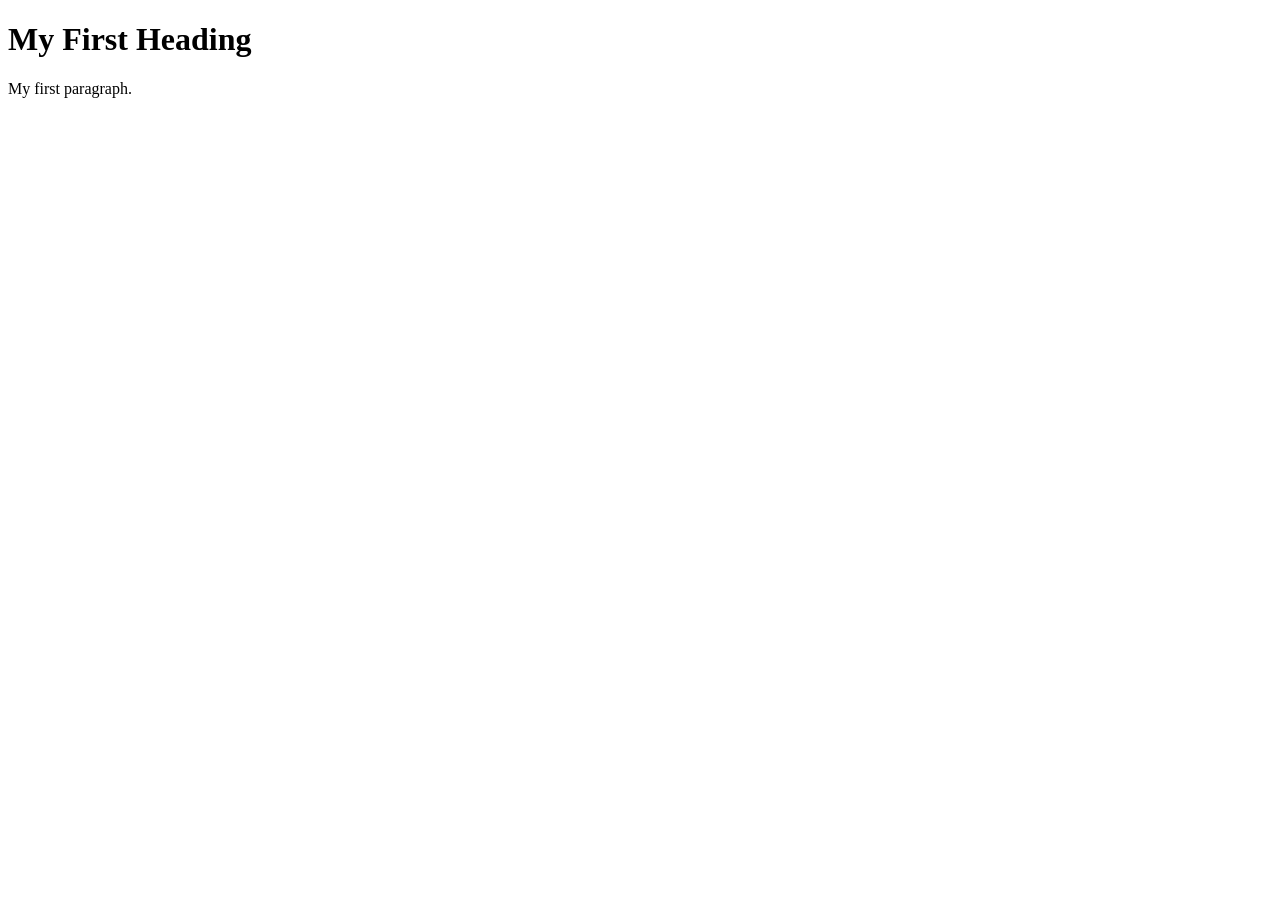
==== index.html @ dc773163 "initial project structure" ====
<!DOCTYPE html>
<html lang="en">
<head>
    <meta charset="UTF-8">
    <meta name="viewport" content="width=device-width, initial-scale=1.0">
    <title>Page title</title>
</head>

<body>
<header>    </header>

    <h1>My First Heading</h1>
    <p>My first paragraph.</p>

</body>
</html>
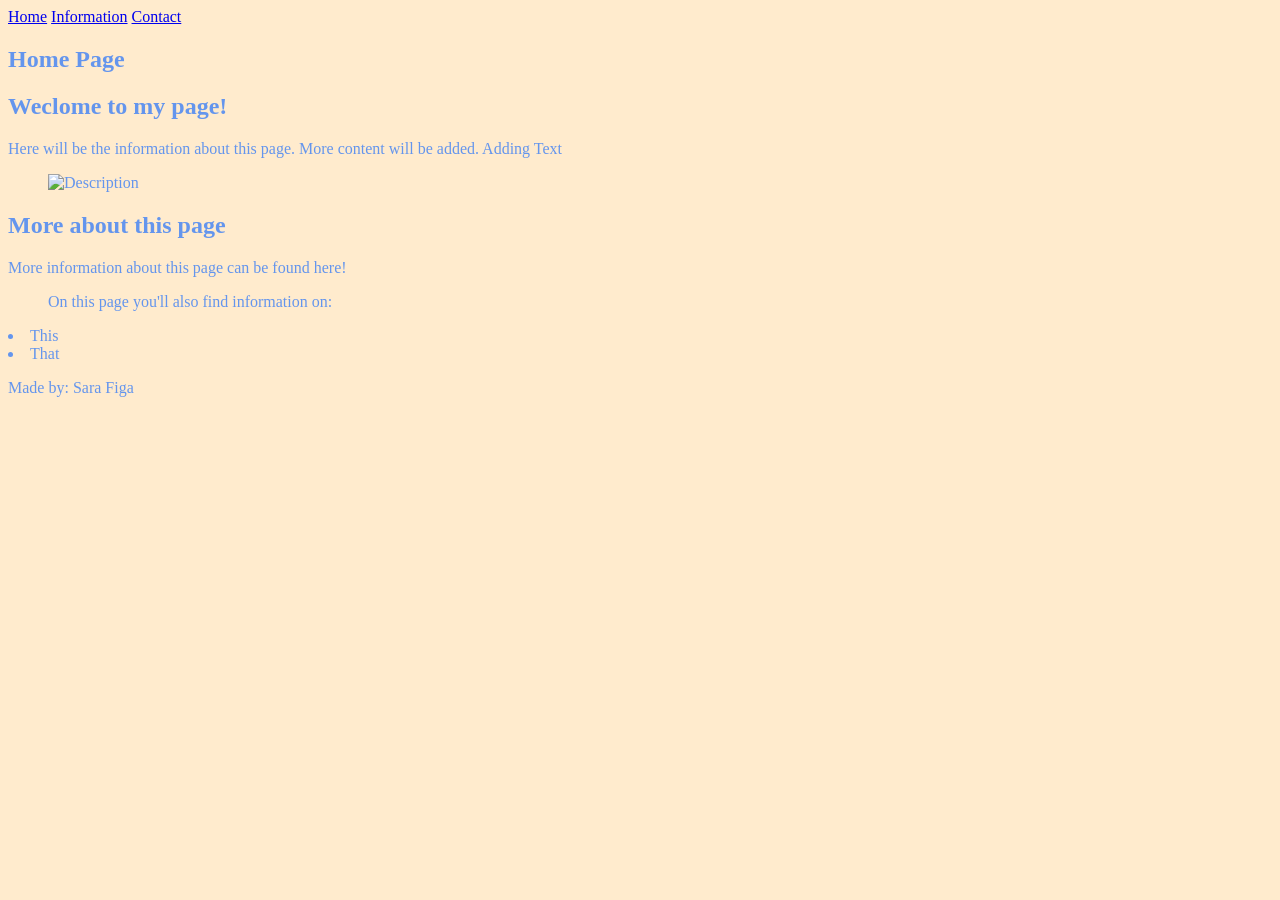
==== commit df6ba070: "linked CSS" ====
--- a/index.html
+++ b/index.html
@@ -4,13 +4,38 @@
     <meta charset="UTF-8">
     <meta name="viewport" content="width=device-width, initial-scale=1.0">
     <title>Page title</title>
+    <link rel="stylesheet" type="text/css" href="css/style.css" />
 </head>
 
 <body>
-<header>    </header>
+<header> <a href="#home">Home</a>
+<a href="#information">Information</a>
+<a href="#contact">Contact</a></header>
 
-    <h1>My First Heading</h1>
-    <p>My first paragraph.</p>
+<article>
+    <h1>Home Page</h1>
+    <h2>Weclome to my page!</h2>
+    <p>Here will be the information about this page. More content will be added. Adding Text
+    </p>
+ <figure> 
+<img src=" "  alt="Description">
+</figure>
 
+</article>
+
+<article>
+    <h2>More about this page</h2>
+    <p>More information about this page can be found here!</p>
+    <ul>On this page you'll also find information on:</ul>
+    <li>This</li>
+    <li>That</li>
+
+
+</article>
+
+
+
+
+   <footer> <p> Made by: Sara Figa </p></footer>
 </body>
 </html>
--- a/css/style.css
+++ b/css/style.css
@@ -0,0 +1,5 @@
+body {
+    background-color: blanchedalmond;
+    color: cornflowerblue;
+}
+
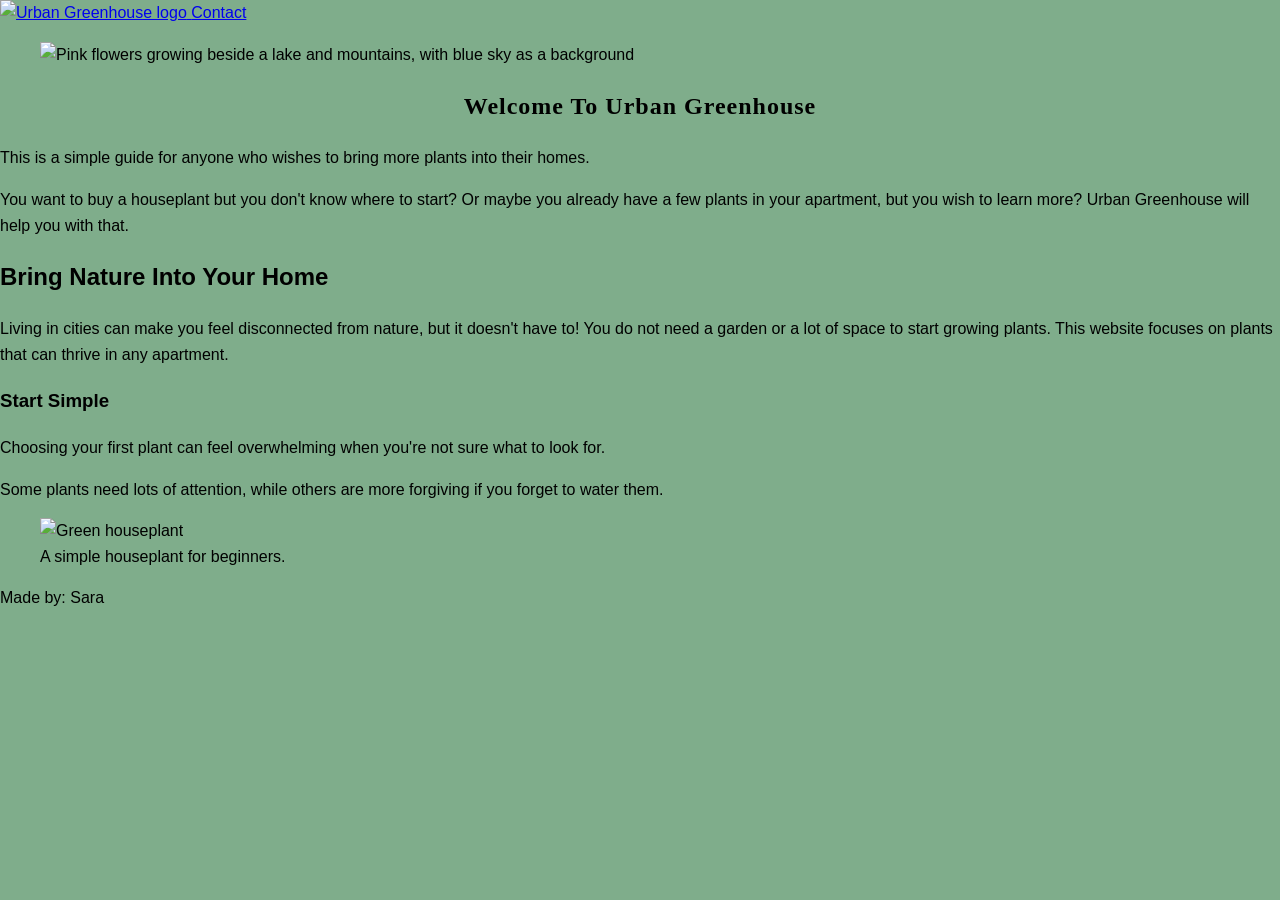
==== commit 42beaadf: "adding content according to my almost final design for site" ====
--- a/index.html
+++ b/index.html
@@ -3,39 +3,82 @@
 <head>
     <meta charset="UTF-8">
     <meta name="viewport" content="width=device-width, initial-scale=1.0">
-    <title>Page title</title>
+    <title>Urban Greenhouse</title>
     <link rel="stylesheet" type="text/css" href="css/style.css" />
 </head>
 
 <body>
-<header> <a href="#home">Home</a>
-<a href="#information">Information</a>
-<a href="#contact">Contact</a></header>
+<header> 
+     <a href="index.html">
+            <img src="images/logo.png"
+                 alt="Urban Greenhouse logo"
+                 title="Urban Greenhouse">
+         </a>
 
-<article>
-    <h1>Home Page</h1>
-    <h2>Weclome to my page!</h2>
-    <p>Here will be the information about this page. More content will be added. Adding Text
-    </p>
- <figure> 
-<img src=" "  alt="Description">
-</figure>
+<a href="#contact">Contact</a>
+</header>
 
-</article>
+<section>
+     <figure>
+            <img src="images/hero.jpg"
+                 alt="Pink flowers growing beside a lake and mountains, with blue sky as a background"
+                 title="Flowers in nature">
+        </figure>
 
-<article>
-    <h2>More about this page</h2>
-    <p>More information about this page can be found here!</p>
-    <ul>On this page you'll also find information on:</ul>
-    <li>This</li>
-    <li>That</li>
+     <h1>Welcome to Urban Greenhouse</h1>
 
+            <p>
+                This is a simple guide for anyone who wishes to bring
+                more plants into their homes.
+            </p>
 
-</article>
+             <p>
+                You want to buy a houseplant but you don't know where
+                to start? Or maybe you already have a few plants in your
+                apartment, but you wish to learn more? Urban Greenhouse
+                will help you with that.
+            </p>
+
+</section>
+
+<section>
+   <h2>Bring Nature Into Your Home</h2>
+
+            <p>
+                Living in cities can make you feel disconnected from
+                nature, but it doesn't have to! You do not need a garden
+                or a lot of space to start growing plants. This website
+                focuses on plants that can thrive in any apartment.
+            </p>
+
+</section>
+
+ <article>
+
+                <h3>Start Simple</h3>
+
+                <p>
+                    Choosing your first plant can feel overwhelming
+                    when you're not sure what to look for.
+                </p>
+
+                <p>
+                    Some plants need lots of attention, while others
+                    are more forgiving if you forget to water them.
+                </p>
+                <figure>
+                    <img src="images/plant.jpg"
+                         alt="Green houseplant"
+                         title="Green houseplant">
+                    <figcaption>A simple houseplant for beginners.</figcaption>
+                </figure>
+     </article>
 
 
 
 
-   <footer> <p> Made by: Sara Figa </p></footer>
+
+
+   <footer> <p> Made by: Sara  </p></footer>
 </body>
 </html>
--- a/css/style.css
+++ b/css/style.css
@@ -1,5 +1,17 @@
 body {
-    background-color: blanchedalmond;
-    color: cornflowerblue;
+    background-color:#7FAD8B;
+    color: black;
+    font-family: 'Andika', sans-serif; line-height: 1.6; margin: 0; padding: 0;
 }
 
+h1 { font-family: 'Girassol', serif; text-transform: capitalize; letter-spacing: 1px; }
+
+
+
+h1 {
+  text-align: center;
+}
+
+p.a {
+  text-align: center;
+}
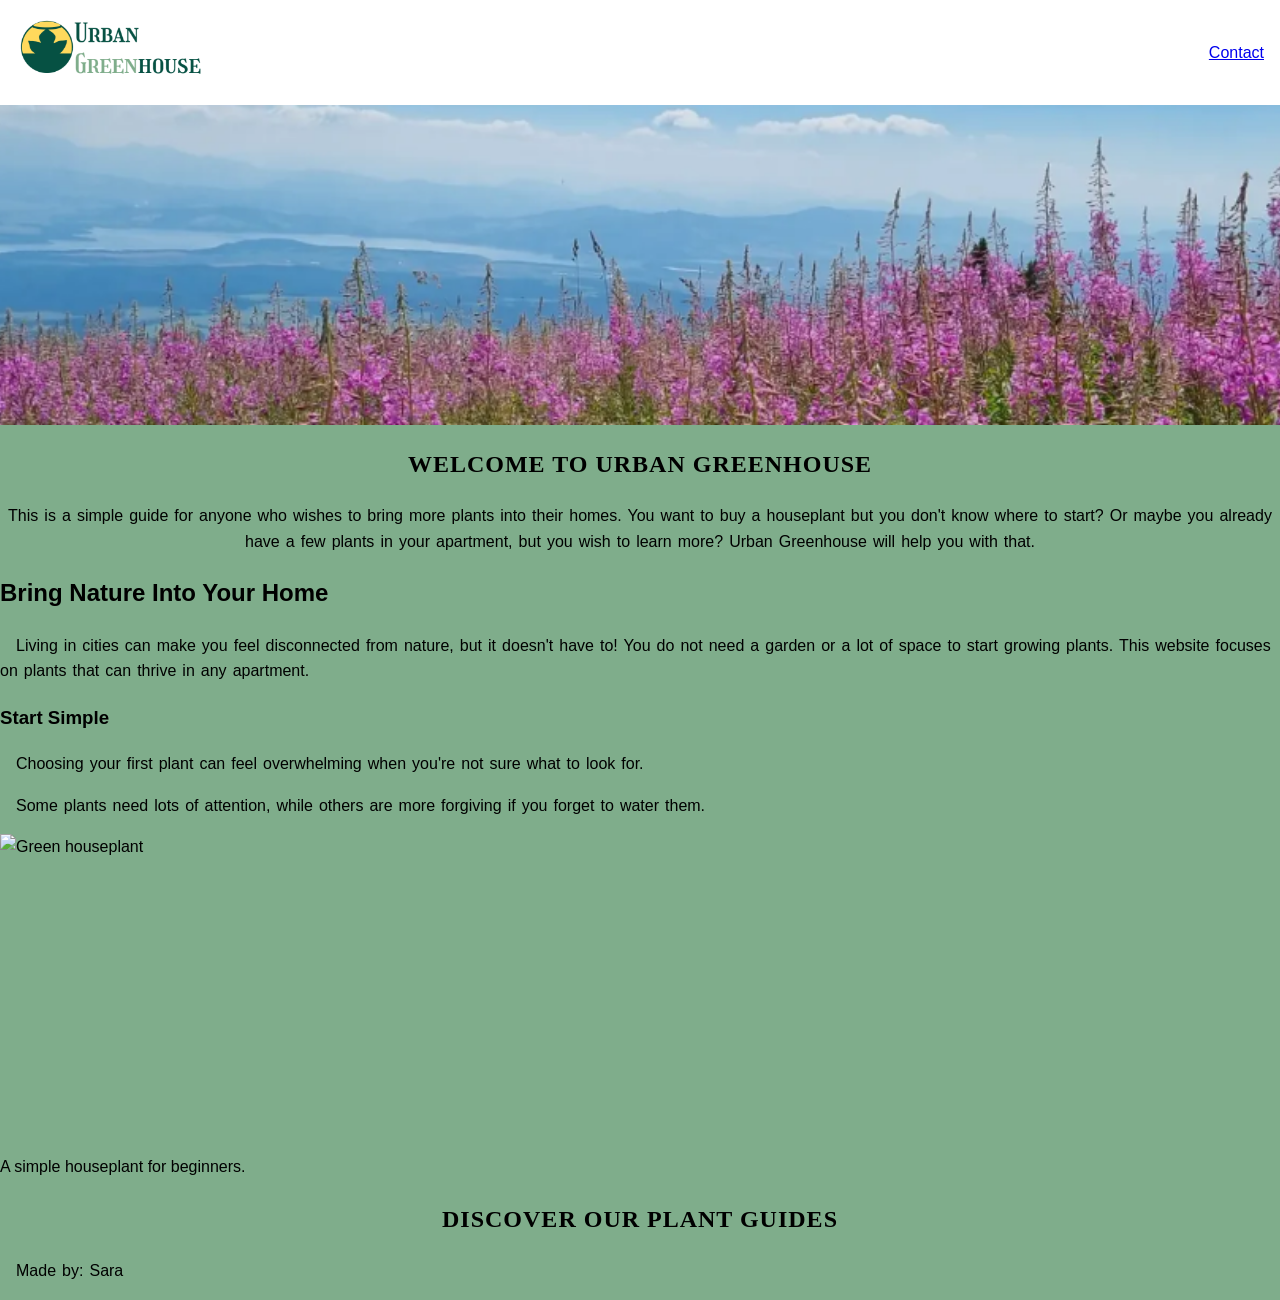
==== commit 52ba6cbe: "adding logo and hero, added contact page" ====
--- a/index.html
+++ b/index.html
@@ -10,29 +10,26 @@
 <body>
 <header> 
      <a href="index.html">
-            <img src="images/logo.png"
+            <img src="img/UrbanGreenHouseLogoWithText.png"
                  alt="Urban Greenhouse logo"
                  title="Urban Greenhouse">
          </a>
 
-<a href="#contact">Contact</a>
+<a href="contact.html">Contact</a>
 </header>
 
 <section>
      <figure>
-            <img src="images/hero.jpg"
+            <img src="img/hero 1.png"
                  alt="Pink flowers growing beside a lake and mountains, with blue sky as a background"
                  title="Flowers in nature">
         </figure>
 
      <h1>Welcome to Urban Greenhouse</h1>
 
-            <p>
+            <p class="a">
                 This is a simple guide for anyone who wishes to bring
                 more plants into their homes.
-            </p>
-
-             <p>
                 You want to buy a houseplant but you don't know where
                 to start? Or maybe you already have a few plants in your
                 apartment, but you wish to learn more? Urban Greenhouse
@@ -75,8 +72,9 @@
      </article>
 
 
-
-
+<section>
+    <h1>Discover our plant guides</h1>
+</section>
 
 
    <footer> <p> Made by: Sara  </p></footer>
--- a/css/style.css
+++ b/css/style.css
@@ -1,10 +1,33 @@
+header {
+    background-color: white;
+    padding: 1rem;
+}
+
+header img {
+    width: 12rem;
+    height: auto;
+}
+
+
+figure img {
+    width: 100%;
+    height: 20rem;
+    object-fit: cover;
+    display: block;
+}
+
+figure {
+    margin: 0;
+}
+
+
 body {
     background-color:#7FAD8B;
     color: black;
     font-family: 'Andika', sans-serif; line-height: 1.6; margin: 0; padding: 0;
 }
 
-h1 { font-family: 'Girassol', serif; text-transform: capitalize; letter-spacing: 1px; }
+h1 { font-family: 'Girassol', serif; text-transform: uppercase; letter-spacing: 1px; }
 
 
 
@@ -14,4 +37,25 @@
 
 p.a {
   text-align: center;
-}+  text-indent: 0;
+}
+
+p {
+    line-height: 1.6;
+    text-indent: 1em;
+    word-spacing: 0.1em;
+}
+
+@media (max-width: 40em) {
+    body {
+        font-size: 0.9rem;
+    }
+}
+
+
+header {
+    display: flex;
+    justify-content: space-between;
+    align-items: center;
+}
+
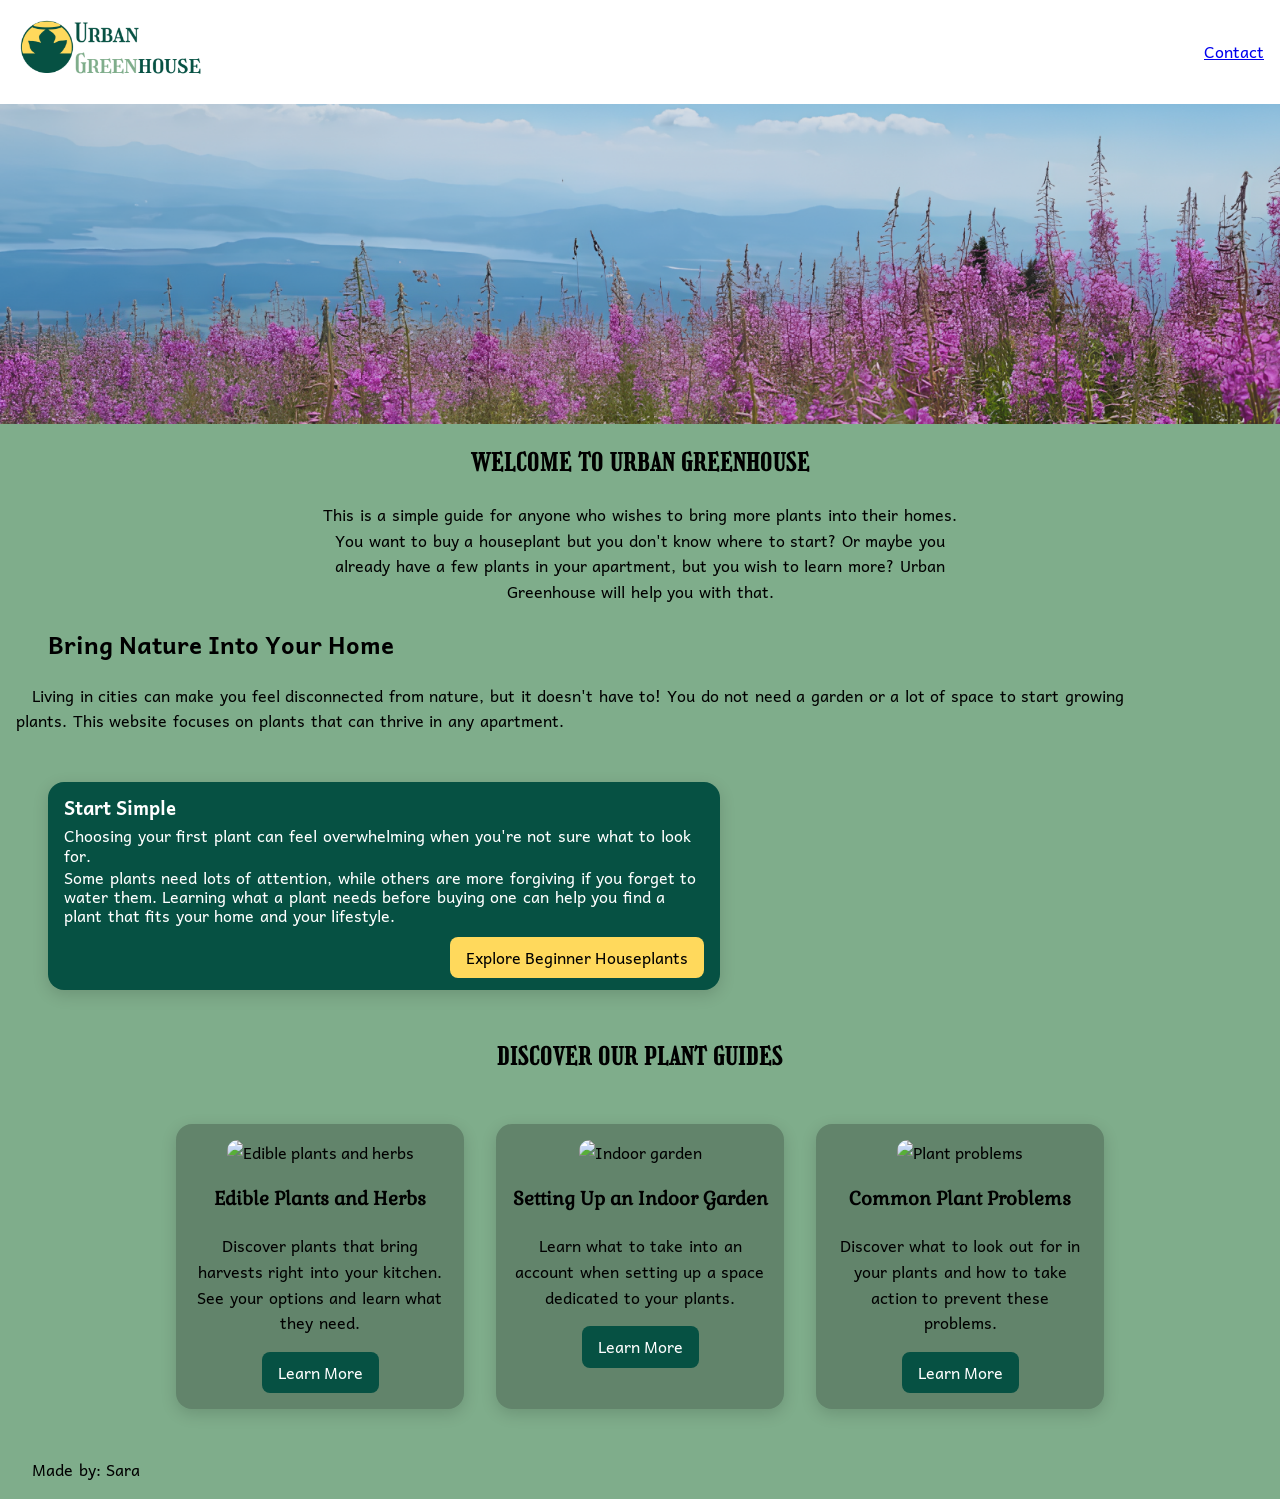
==== commit 5edb7524: "adding all pages and editing homepage" ====
--- a/index.html
+++ b/index.html
@@ -3,8 +3,10 @@
 <head>
     <meta charset="UTF-8">
     <meta name="viewport" content="width=device-width, initial-scale=1.0">
-    <title>Urban Greenhouse</title>
+    <title>Urban Greenhouse - home</title>
+    <link rel="icon" type="image/png" href="img/favicon-removebg-preview.png">
     <link rel="stylesheet" type="text/css" href="css/style.css" />
+    <link href="https://fonts.googleapis.com/css2?family=Andika&family=Gabriela&family=Girassol&display=swap" rel="stylesheet">
 </head>
 
 <body>
@@ -50,7 +52,7 @@
 
 </section>
 
- <article>
+ <article class = "plant-card">
 
                 <h3>Start Simple</h3>
 
@@ -62,13 +64,9 @@
                 <p>
                     Some plants need lots of attention, while others
                     are more forgiving if you forget to water them.
+                    Learning what a plant needs before buying one can help you find a plant that fits your home and your lifestyle. 
                 </p>
-                <figure>
-                    <img src="images/plant.jpg"
-                         alt="Green houseplant"
-                         title="Green houseplant">
-                    <figcaption>A simple houseplant for beginners.</figcaption>
-                </figure>
+                <a href="plants.html" class="card-button">Explore Beginner Houseplants</a>
      </article>
 
 
@@ -76,6 +74,29 @@
     <h1>Discover our plant guides</h1>
 </section>
 
+<section class="plant-cards">
+<article class="plant-box">
+    <img src="images/plant1.jpg" alt="Edible plants and herbs">
+    <h3>Edible Plants and Herbs</h3>
+    <p>Discover plants that bring harvests right into your kitchen. See your options and learn what they need.</p>
+    <a href="edible.html">Learn More</a>
+</article>
+
+<article class="plant-box">
+    <img src="images/plant2.jpg" alt="Indoor garden">
+    <h3>Setting Up an Indoor Garden</h3>
+    <p>Learn what to take into an account when setting up a space dedicated to your plants.</p>
+    <a href="indoor.html">Learn More</a>
+</article>
+
+<article class="plant-box">
+    <img src="images/plant3.jpg" alt="Plant problems">
+    <h3>Common Plant Problems</h3>
+    <p>Discover what to look out for in your plants and how to take action to prevent these problems.</p>
+    <a href="problems.html">Learn More</a>
+</article>
+</section>
+
 
    <footer> <p> Made by: Sara  </p></footer>
 </body>
--- a/css/style.css
+++ b/css/style.css
@@ -7,6 +7,7 @@
     width: 12rem;
     height: auto;
 }
+
 
 
 figure img {
@@ -35,15 +36,67 @@
   text-align: center;
 }
 
+h2 {
+    margin-left: 3rem;
+}
+
+
 p.a {
+  max-width: 40rem;
+  margin: 0 auto;
   text-align: center;
   text-indent: 0;
 }
 
+
+.plant-card {
+    background-color: #065143;
+    max-width: 40rem;
+    height: 12rem;
+    padding: 0.5rem 1rem;
+    margin: 3rem 0 3rem 3rem;
+    border-radius: 1rem;
+    box-shadow: 0 0.3rem 1rem rgba(0, 0, 0, 0.15);
+    
+}
+
+.plant-card h3 {
+    color: white;
+    text-align: left;
+    margin: 0.2rem 0;
+}
+
+.plant-card p {
+    text-indent: 0;
+    color: white;
+    margin: 0.2rem 0;
+    line-height: 1.2;
+    max-width: 40rem;
+    padding: 0;
+}
+
+.card-button {
+    display: inline-block;
+    background-color: #FFD95C;
+    color: black;
+    padding: 0.5rem 1rem;
+    text-decoration: none;
+    border-radius: 0.5rem;
+    margin-top: 0.5rem;
+    float: right;
+}
+
+.card-button:hover {
+    background-color: #ffdf76;
+    color: white;
+}
+
 p {
+     max-width: 70rem;
     line-height: 1.6;
     text-indent: 1em;
     word-spacing: 0.1em;
+    padding: 0 1rem;
 }
 
 @media (max-width: 40em) {
@@ -59,3 +112,44 @@
     align-items: center;
 }
 
+.plant-cards {
+    display: flex;
+    flex-direction: row;
+    justify-content: center;
+    gap: 2rem;
+    margin: 3rem auto;
+}
+
+.plant-box {
+    background-color: #62846B;
+    width: 16rem;
+    padding: 1rem;
+    text-align: center;
+    border-radius: 1rem;
+    box-shadow: 0 0.3rem 1rem rgba(0, 0, 0, 0.15);
+}
+
+.plant-box img {
+    width: 100%;
+    height: 10rem;
+    object-fit: cover;
+    border-radius: 0.7rem;
+}
+
+.plant-box h3 {
+    font-family: 'Gabriela', serif;
+}
+
+.plant-box p {
+    text-indent: 0;
+    padding: 0;
+}
+
+.plant-box a {
+    display: inline-block;
+    background-color: #065143;
+    color: white;
+    padding: 0.5rem 1rem;
+    text-decoration: none;
+    border-radius: 0.5rem;
+}
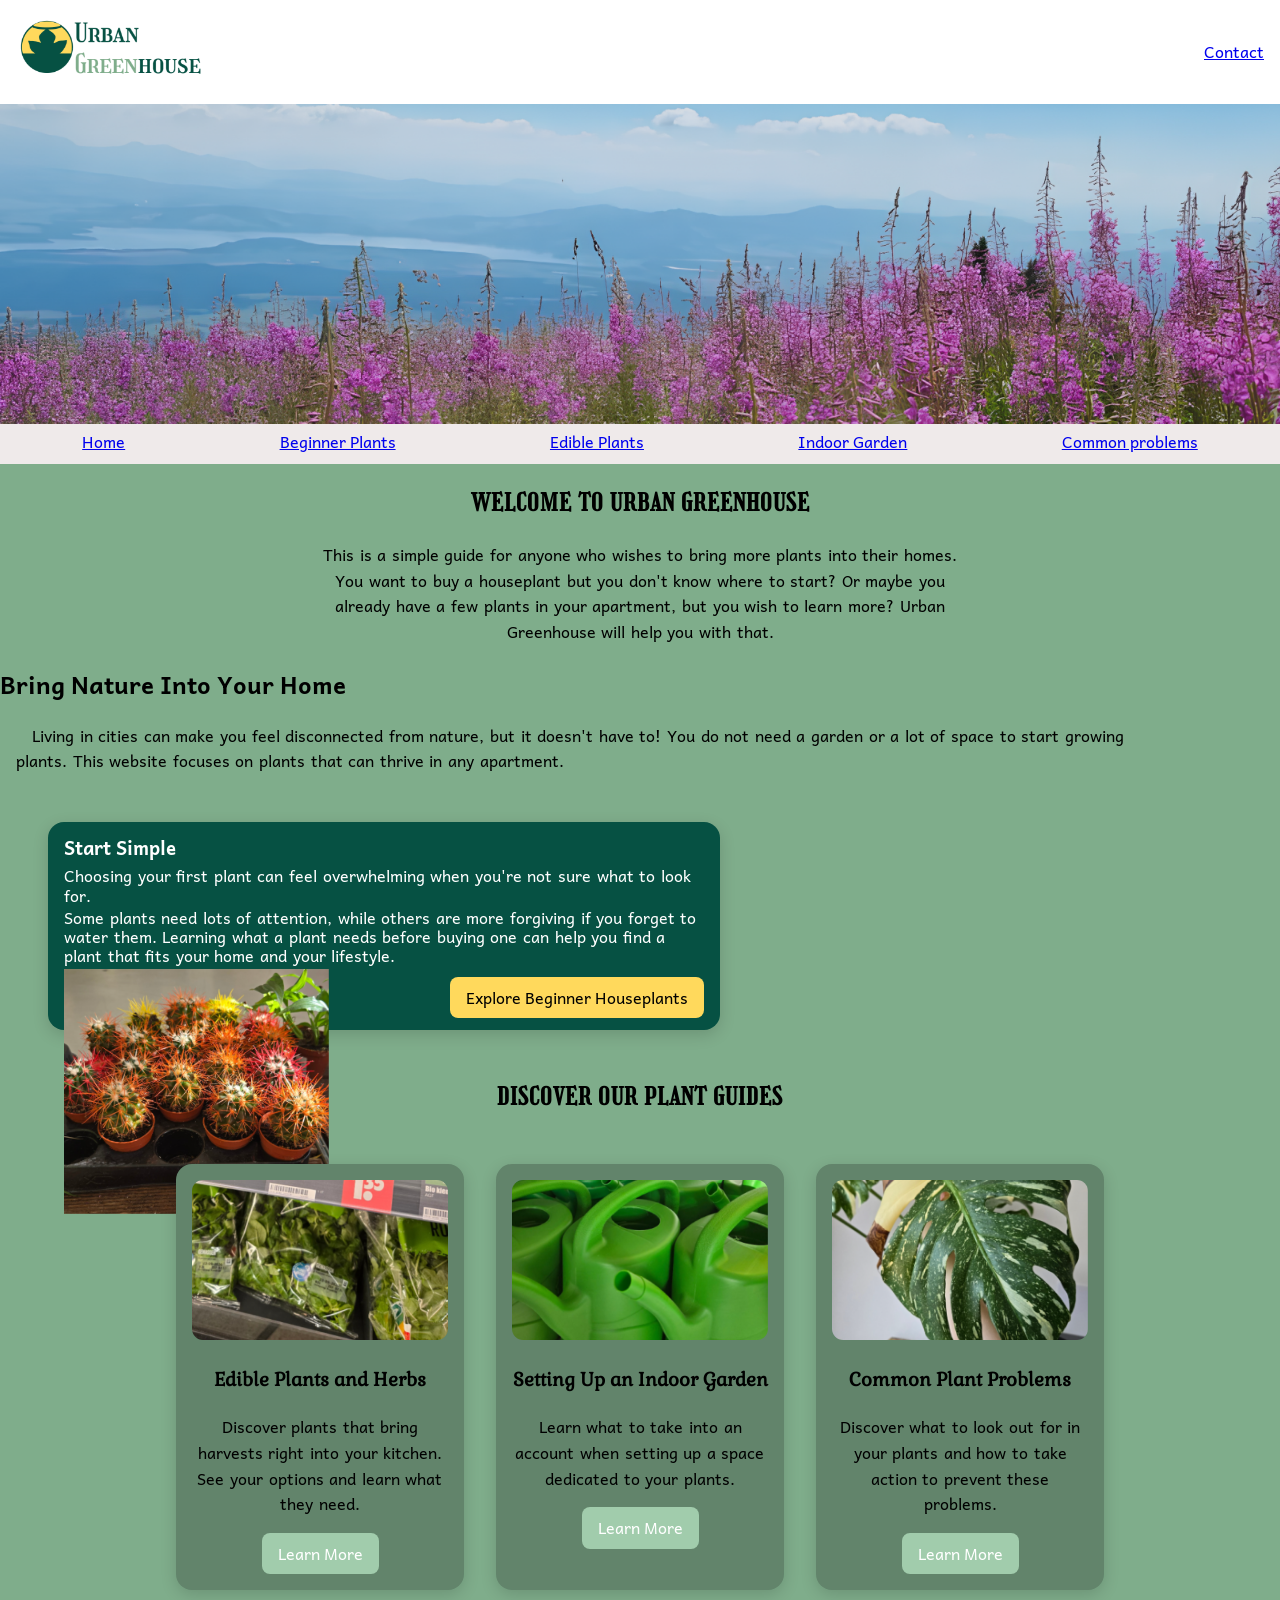
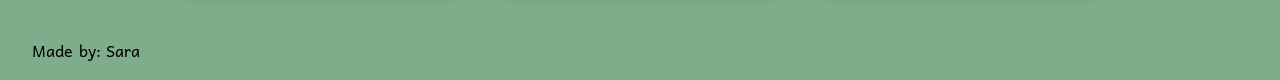
==== commit 7d3d9ab8: "working on contact page" ====
--- a/index.html
+++ b/index.html
@@ -26,7 +26,20 @@
                  alt="Pink flowers growing beside a lake and mountains, with blue sky as a background"
                  title="Flowers in nature">
         </figure>
+</section>
 
+<section>
+<nav id = mainnav>
+    <ul>
+        <li><a href="index.html">Home</a></li>
+        <li><a href="plants.html">Beginner Plants</a></li>
+        <li><a href="edible.html">Edible Plants</a></li>
+        <li><a href="indoor.html">Indoor Garden</a></li>
+        <li><a href="problems.html">Common problems</a></li>
+    </ul>
+</section>
+
+<section>
      <h1>Welcome to Urban Greenhouse</h1>
 
             <p class="a">
@@ -66,6 +79,7 @@
                     are more forgiving if you forget to water them.
                     Learning what a plant needs before buying one can help you find a plant that fits your home and your lifestyle. 
                 </p>
+                <img src="img/cactus.png" alt="Cactuses in pots" title="Cacti">
                 <a href="plants.html" class="card-button">Explore Beginner Houseplants</a>
      </article>
 
@@ -76,21 +90,21 @@
 
 <section class="plant-cards">
 <article class="plant-box">
-    <img src="images/plant1.jpg" alt="Edible plants and herbs">
+    <img src="img/herbs.png" alt="Edible plants and herbs">
     <h3>Edible Plants and Herbs</h3>
     <p>Discover plants that bring harvests right into your kitchen. See your options and learn what they need.</p>
     <a href="edible.html">Learn More</a>
 </article>
 
 <article class="plant-box">
-    <img src="images/plant2.jpg" alt="Indoor garden">
+    <img src="img/watercan.png" alt="Indoor garden">
     <h3>Setting Up an Indoor Garden</h3>
     <p>Learn what to take into an account when setting up a space dedicated to your plants.</p>
     <a href="indoor.html">Learn More</a>
 </article>
 
 <article class="plant-box">
-    <img src="images/plant3.jpg" alt="Plant problems">
+    <img src="img/monstera.png" alt="Plant problems">
     <h3>Common Plant Problems</h3>
     <p>Discover what to look out for in your plants and how to take action to prevent these problems.</p>
     <a href="problems.html">Learn More</a>
--- a/css/style.css
+++ b/css/style.css
@@ -1,14 +1,41 @@
+
+
+/* Style for the navigation menu on phone or portrait tablet*/
+@media screen and (min-width: 300px) 
+{
+    header{
+        background-color: white;
+    }
+     nav {
+        background-color: rgb(239, 234, 234);
+        height: 40px;
+        }
+}
+/*end of phone styles*/
+
+
+/* Style for the navigation menu on desktop or landscape tablet*/
+@media screen and (min-width: 900px) {
 header {
     background-color: white;
     padding: 1rem;
 }
-
-header img {
-    width: 12rem;
-    height: auto;
-}
-
-
+nav {
+     background-color: rgb(239, 234, 234);
+    height: 40px;
+    }
+ ul {
+    display: flex;
+    justify-content: space-around;
+    list-style-type: none;
+    margin: 0px;
+    padding: 5px;
+    }
+
+
+}
+/*end of desktop styles*/
+   
 
 figure img {
     width: 100%;
@@ -22,24 +49,15 @@
 }
 
 
+
+h1 { text-align: center; font-family: 'Girassol', serif; text-transform: uppercase; letter-spacing: 1px; }
+
+
 body {
     background-color:#7FAD8B;
     color: black;
     font-family: 'Andika', sans-serif; line-height: 1.6; margin: 0; padding: 0;
 }
-
-h1 { font-family: 'Girassol', serif; text-transform: uppercase; letter-spacing: 1px; }
-
-
-
-h1 {
-  text-align: center;
-}
-
-h2 {
-    margin-left: 3rem;
-}
-
 
 p.a {
   max-width: 40rem;
@@ -99,12 +117,6 @@
     padding: 0 1rem;
 }
 
-@media (max-width: 40em) {
-    body {
-        font-size: 0.9rem;
-    }
-}
-
 
 header {
     display: flex;
@@ -147,9 +159,263 @@
 
 .plant-box a {
     display: inline-block;
-    background-color: #065143;
+    background-color: #A1CCAC;
     color: white;
     padding: 0.5rem 1rem;
     text-decoration: none;
     border-radius: 0.5rem;
-}+}
+
+
+
+input, textarea {
+   display: block;
+   box-sizing: border-box;
+}
+
+
+header img {
+    width: 12rem;
+    height: auto;
+}
+
+/*Styles for Beginner Plants*/
+.plant-layout {
+    display: flex;
+    align-items: flex-start;
+    gap: 1rem;
+    max-width: 60rem;
+    margin: 2rem auto;
+    padding: 0 1rem;
+}
+
+.plant-list {
+    flex: 2;
+    background-color: white;
+    padding: 0.5rem;
+}
+
+.plant-card2 {
+    background-color: #A5CCAD;
+    padding: 0.8rem;
+    margin-bottom: 0.8rem;
+
+    display: grid;
+    grid-template-columns: 1fr 200px;
+    grid-template-areas:
+        "title image"
+        "text  image";
+    gap: 0 10px;
+    align-items: start;
+}
+
+.plant-card2 h3 {
+    grid-area: title;
+    margin-bottom: 0;
+}
+
+.plant-card2 p {
+    grid-area: title;
+    margin-top: 40px;
+}
+
+.plant-card2 img {
+    grid-area: image;
+    width: 200px;
+    height: 400px;
+    object-fit: cover;
+}
+
+.plant-card2 h3,
+.info-box h3 {
+    margin-top: 0;
+}
+
+
+.plant-sidebar {
+    flex: 1;
+}
+
+.info-box {
+    background-color: #FFD95C;
+    padding: 10px;
+    margin-bottom: 10px;
+    border-radius: 22px;
+    height: 500px;
+}
+
+
+.plant-card2 p,
+.info-box p {
+    text-indent: 0;
+    padding: 0;
+}
+
+
+
+
+
+
+/* Contact page */
+.contact-page {
+    padding: 20px;
+}
+
+.contact-page h1 {
+    text-align: center;
+    color: #black;
+    margin-bottom: 15px;
+}
+
+.contact-intro {
+    max-width: 700px;
+    margin: 0 auto 25px;
+    line-height: 1.6;
+    text-align: center;
+}
+
+/* The green form box */
+.contact-box {
+    background-color: #A5CCAD;
+    padding: 25px;
+    border-radius: 22px;
+    width: 100%;
+    max-width: 550px;
+    margin-left: 5%;
+    box-sizing: border-box;
+}
+
+/* Form labels */
+.contact-box label {
+    display: block;
+    margin-bottom: 6px;
+    font-weight: bold;
+}
+
+/* Text fields */
+.contact-box input,
+.contact-box textarea {
+    width: 100%;
+    padding: 10px;
+    border: 1px solid #789C80;
+    border-radius: 8px;
+    box-sizing: border-box;
+}
+
+/* Message box */
+.contact-box textarea {
+    min-height: 150px;
+    resize: vertical;
+}
+
+
+.name-fields {
+    display: flex;
+    gap: 15px;
+}
+
+.name-fields p {
+    flex: 1;
+    min-width: 0;
+}
+
+.name-fields input {
+    width: 100%;
+    box-sizing: border-box;
+}
+
+.name-fields label {
+    display: block;
+    margin-bottom: 6px;
+}
+
+@media (max-width: 500px) {
+    .name-fields {
+        flex-direction: column;
+        gap: 0;
+    }
+}
+
+
+/* Submit button */
+.contact-box button {
+    background-color: #315B3B;
+    color: white;
+    padding: 12px 25px;
+    border: none;
+    border-radius: 10px;
+    cursor: pointer;
+    font-size: 16px;
+}
+
+.contact-box button:hover {
+    background-color: #24452D;
+}
+
+/* Make the form fit on smaller screens */
+@media (max-width: 600px) {
+    .contact-box {
+        margin-left: 0;
+        max-width: 100%;
+    }
+
+    .contact-page {
+        padding: 12px;
+    }
+}
+
+/* The big box around EVERYTHING */
+.contact-outer-box {
+    background-color: #A5CCAD;
+    padding: 0px;
+    border-radius: 22px;
+    max-width: 650px;
+    margin-left: auto;
+    margin-right: 0;
+    box-sizing: border-box;
+}
+
+/* Heading and introduction */
+.contact-intro-box {
+    background-color: #FFD95C;
+    padding: 10px;
+    border-radius: 16px;
+}
+
+.contact-intro-box h1 {
+    text-align: center;
+    color: #000000;
+    margin-top: 0;
+}
+
+.contact-intro-box p {
+    line-height: 1.6;
+    margin-bottom: 2;
+}
+
+/* The form inside the big box */
+.contact-box {
+    background-color: #A5CCAD;
+    padding: 25px;
+    border-radius: 16px;
+    box-sizing: border-box;
+}
+
+.faq-box {
+width: 800px; 
+height: 300px; 
+background-color: #A5CCAD; 
+border: solid #62846B; 
+border-width: 70px 25px 25px 25px;
+margin-left: auto; 
+margin-right: auto; 
+}
+
+/* Responsive layout */
+@media (max-width: 600px) {
+    .contact-outer-box {
+        margin-left: 0;
+        max-width: 100%;
+        padding: 12px;
+    }
+}
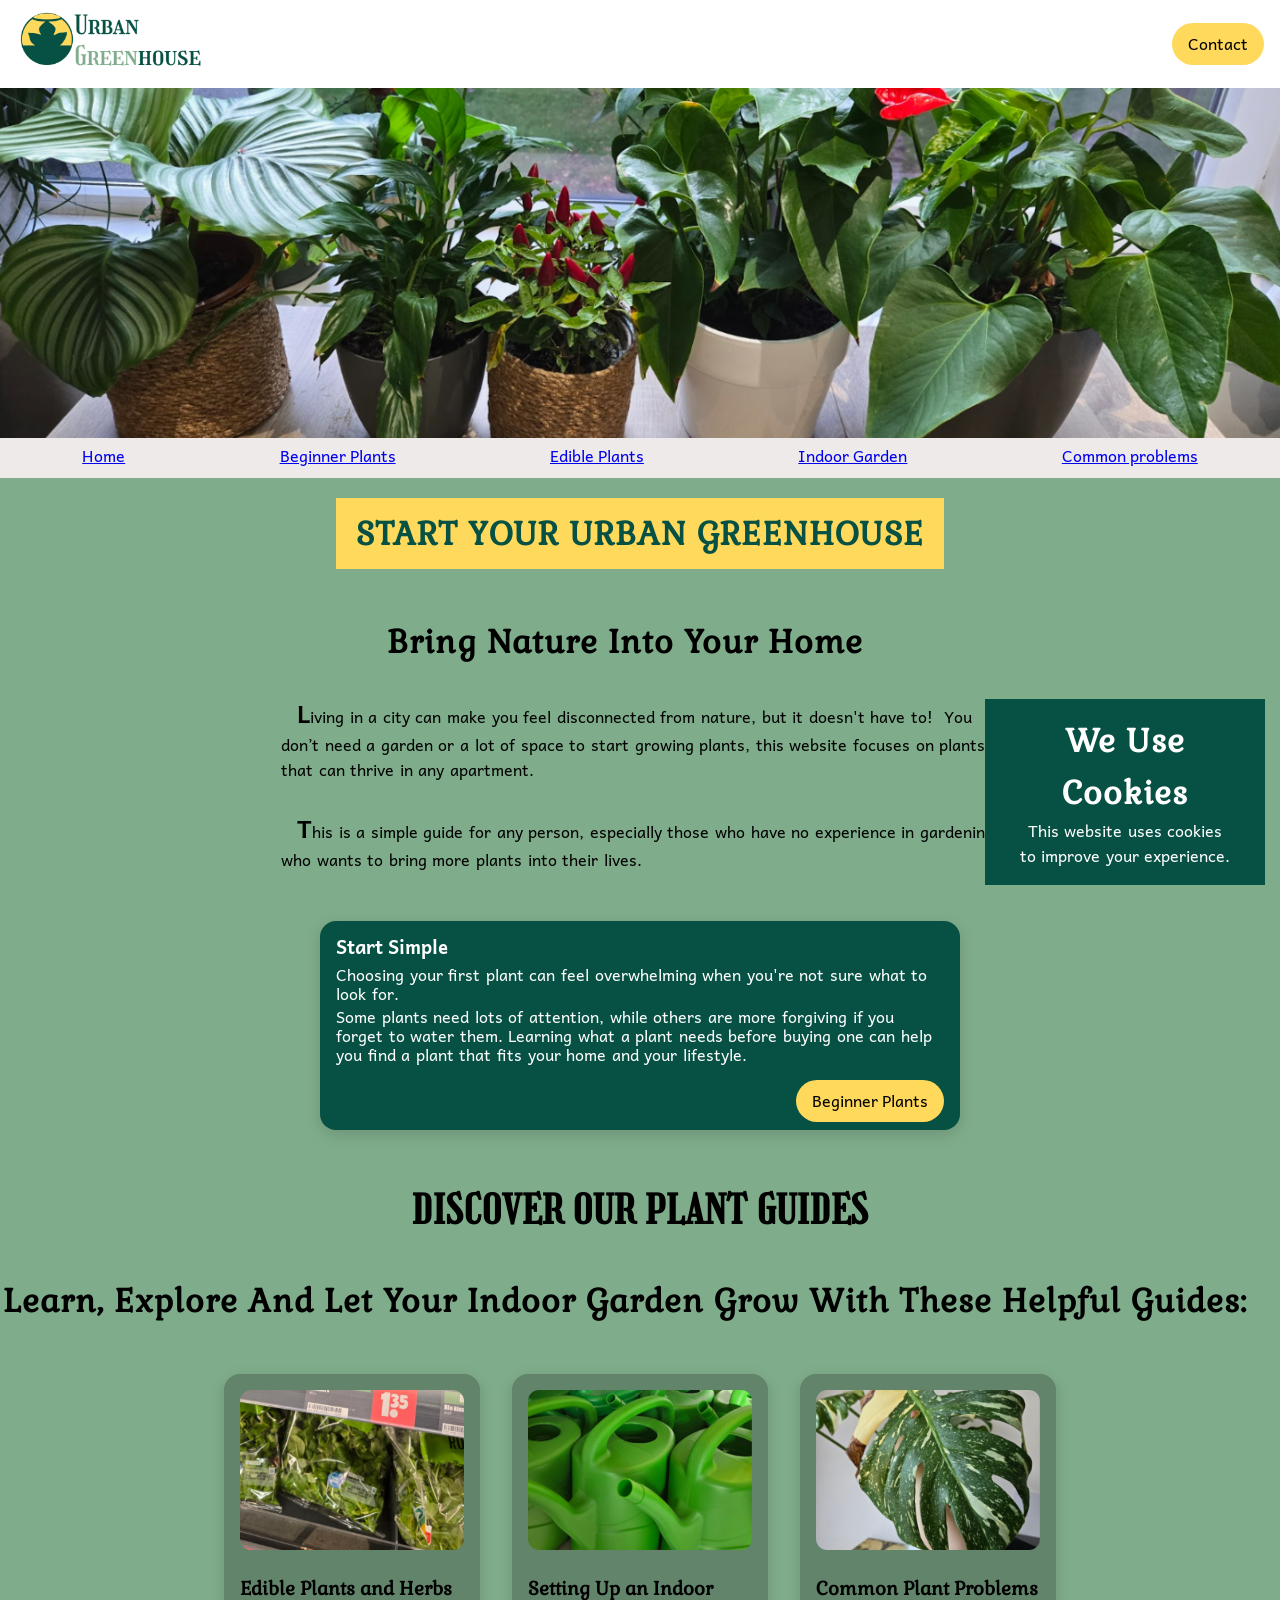
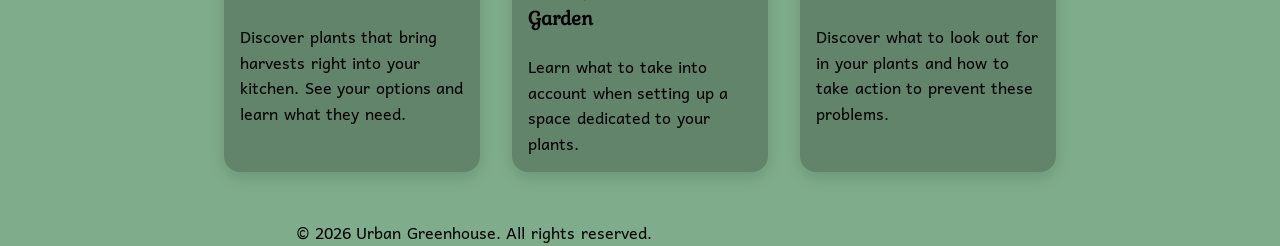
==== commit 9a7c668f: "last changes" ====
--- a/index.html
+++ b/index.html
@@ -3,32 +3,35 @@
 <head>
     <meta charset="UTF-8">
     <meta name="viewport" content="width=device-width, initial-scale=1.0">
+    <meta name="author" content="Sara Figa">
+    <meta name="description" content="Discover beginner-friendly indoor plants, tips and helpful guides for growing them in your apartment.">
+    <meta name="keywords" content="indoor plants, apartment gardening, beginner plants, edible plants, urban greenhouse">
     <title>Urban Greenhouse - home</title>
     <link rel="icon" type="image/png" href="img/favicon-removebg-preview.png">
-    <link rel="stylesheet" type="text/css" href="css/style.css" />
-    <link href="https://fonts.googleapis.com/css2?family=Andika&family=Gabriela&family=Girassol&display=swap" rel="stylesheet">
-</head>
+    <link rel="stylesheet" type="text/css" href="css/style.css">
+    <link rel="preconnect" href="https://fonts.googleapis.com">
+    <link href="https://fonts.googleapis.com/css2?family=Andika:ital,wght@0,400;0,700;1,400;1,700&family=Gabriela&family=Girassol&display=swap" rel="stylesheet">
+</head>     
 
 <body>
 <header> 
      <a href="index.html">
             <img src="img/UrbanGreenHouseLogoWithText.png"
-                 alt="Urban Greenhouse logo"
+                 alt="Urban Greenhouse logo with text"
                  title="Urban Greenhouse">
          </a>
 
-<a href="contact.html">Contact</a>
+ <a href="contact.html" class="card-button">
+        Contact
+    </a>
 </header>
 
-<section>
-     <figure>
-            <img src="img/hero 1.png"
-                 alt="Pink flowers growing beside a lake and mountains, with blue sky as a background"
-                 title="Flowers in nature">
+<figure class="hero">
+            <img src="img/HERO.png"
+                 alt="Various plants on a windowsill with green leaves in different pots"
+                 title="Plants on a windowsill">
         </figure>
-</section>
 
-<section>
 <nav id = mainnav>
     <ul>
         <li><a href="index.html">Home</a></li>
@@ -37,30 +40,19 @@
         <li><a href="indoor.html">Indoor Garden</a></li>
         <li><a href="problems.html">Common problems</a></li>
     </ul>
+    </nav>
+
+    <section class="page-title">
+    <h1>Start Your Urban Greenhouse</h1>
 </section>
 
-<section>
-     <h1>Welcome to Urban Greenhouse</h1>
-
-            <p class="a">
-                This is a simple guide for anyone who wishes to bring
-                more plants into their homes.
-                You want to buy a houseplant but you don't know where
-                to start? Or maybe you already have a few plants in your
-                apartment, but you wish to learn more? Urban Greenhouse
-                will help you with that.
-            </p>
-
-</section>
-
-<section>
+<section class="home-content">
    <h2>Bring Nature Into Your Home</h2>
 
             <p>
-                Living in cities can make you feel disconnected from
-                nature, but it doesn't have to! You do not need a garden
-                or a lot of space to start growing plants. This website
-                focuses on plants that can thrive in any apartment.
+               Living in a city can make you feel disconnected from nature, but it doesn't have to!  You don’t need a garden or a lot of space to start growing plants, this website focuses on plants that can thrive in any apartment.</p> 
+
+<p>This is a simple guide for any person, especially those who have no experience in gardening, who wants to bring more plants into their lives.
             </p>
 
 </section>
@@ -79,39 +71,48 @@
                     are more forgiving if you forget to water them.
                     Learning what a plant needs before buying one can help you find a plant that fits your home and your lifestyle. 
                 </p>
-                <img src="img/cactus.png" alt="Cactuses in pots" title="Cacti">
-                <a href="plants.html" class="card-button">Explore Beginner Houseplants</a>
+                <a href="plants.html" class="card-button">
+        Beginner Plants
+    </a>
+               
      </article>
 
 
 <section>
     <h1>Discover our plant guides</h1>
+    <h2>Learn, explore and let your indoor garden grow with these helpful guides:</h2>
 </section>
 
 <section class="plant-cards">
-<article class="plant-box">
-    <img src="img/herbs.png" alt="Edible plants and herbs">
-    <h3>Edible Plants and Herbs</h3>
-    <p>Discover plants that bring harvests right into your kitchen. See your options and learn what they need.</p>
-    <a href="edible.html">Learn More</a>
-</article>
 
-<article class="plant-box">
-    <img src="img/watercan.png" alt="Indoor garden">
-    <h3>Setting Up an Indoor Garden</h3>
-    <p>Learn what to take into an account when setting up a space dedicated to your plants.</p>
-    <a href="indoor.html">Learn More</a>
-</article>
+    <a href="edible.html" class="plant-box">
+        <img src="img/herbs.png" alt="Edible plants and herbs packaged in a store" title="Edible plants and herbs">
+        <h3>Edible Plants and Herbs</h3>
+        <p>Discover plants that bring harvests right into your kitchen. See your options and learn what they need.</p>
+    </a>
 
-<article class="plant-box">
-    <img src="img/monstera.png" alt="Plant problems">
-    <h3>Common Plant Problems</h3>
-    <p>Discover what to look out for in your plants and how to take action to prevent these problems.</p>
-    <a href="problems.html">Learn More</a>
-</article>
+    <a href="indoor.html" class="plant-box">
+        <img src="img/watercan.png" alt="Green watering cans on a shelf in a store" title="Watering cans">
+        <h3>Setting Up an Indoor Garden</h3>
+        <p>Learn what to take into account when setting up a space dedicated to your plants.</p>
+    </a>
+
+    <a href="problems.html" class="plant-box">
+        <img src="img/monstera.png" alt="Monstera plant with yellow spots on the leaves, displaying discoloration" title="Monstera plant">
+        <h3>Common Plant Problems</h3>
+        <p>Discover what to look out for in your plants and how to take action to prevent these problems.</p>
+    </a>
+
 </section>
 
+<footer>
+    <p>&copy; 2026 Urban Greenhouse. All rights reserved.</p>
+</footer>
 
-   <footer> <p> Made by: Sara  </p></footer>
+<aside class="cookie-message">
+    <h2>We use cookies</h2>
+    <p>This website uses cookies to improve your experience.</p>
+</aside>
+
 </body>
-</html>+</html>
--- a/css/style.css
+++ b/css/style.css
@@ -1,81 +1,180 @@
 
-
-/* Style for the navigation menu on phone or portrait tablet*/
-@media screen and (min-width: 300px) 
-{
-    header{
-        background-color: white;
-    }
-     nav {
-        background-color: rgb(239, 234, 234);
-        height: 40px;
-        }
-}
-/*end of phone styles*/
-
-
-/* Style for the navigation menu on desktop or landscape tablet*/
-@media screen and (min-width: 900px) {
+/* =================================
+   1. GENERAL STYLES
+================================= */
+
+* {
+    box-sizing: border-box;
+}
+
+
+html,
+body {
+    margin: 0;
+    padding: 0;
+    width: 100%;
+    min-height: 100%;
+}
+
+* {
+    box-sizing: border-box;
+}
+
+body {
+    background-color: #7FAD8B;
+    color: black;
+    font-family: 'Andika', sans-serif;
+    line-height: 1.6;
+    margin: 0;
+    padding: 0;
+    width: 100%;
+    
+}
+
+
+p {
+    max-width: 750px;
+    margin: 0 auto;
+    line-height: 1.6;
+    text-indent: 1em;
+    word-spacing: 0.1em;
+    padding: 0 1rem;
+}
+
+input,
+textarea {
+    display: block;
+    box-sizing: border-box;
+}
+
+figcaption {
+    font-size: 0.9em;
+    color: #666666;
+}
+
+.home-content p::first-letter {
+    font-size: 1.5em;
+    font-weight: bold;
+    color: #000000;
+}
+/* =================================
+   2. HEADER AND NAVIGATION
+================================= */
+
 header {
+    position: relative;
+    display: flex;
+    justify-content: space-between;
+    align-items: center;
     background-color: white;
-    padding: 1rem;
-}
+    padding: 0.5rem 1rem;
+}
+
+
+header .card-button {
+    top: 10px;
+    right: 10px;
+    margin: 0;
+}
+
+header img {
+    width: 12rem;
+    height: auto;
+}
+
 nav {
-     background-color: rgb(239, 234, 234);
-    height: 40px;
-    }
- ul {
+    background-color: rgb(239, 234, 234);
+    min-height: 40px;
+}
+
+nav > ul {
     display: flex;
     justify-content: space-around;
+    flex-wrap: wrap;
     list-style-type: none;
-    margin: 0px;
+    margin: 0;
     padding: 5px;
-    }
-
-
-}
-/*end of desktop styles*/
-   
+}
+
+
+.page-title {
+    text-align: center;
+    padding: 20px 0;
+}
+
+.page-title h1 {
+    display: inline-block;
+    background-color: #FFD95C;
+    color: #065143;
+    font-family: 'Gabriela', serif;
+    font-size: 2rem;
+    margin: 0;
+    padding: 10px 20px;
+}
+
+
+/* =================================
+   3. HERO IMAGE
+================================= */
+
+figure {
+    margin: 0;
+}
 
 figure img {
+    display: block;
     width: 100%;
     height: 20rem;
     object-fit: cover;
+}
+
+
+.hero {
+    position: relative;
+    height: 350px;
+    overflow: hidden;
+    
+}
+
+.hero img {
+    width: 100%;
+    height: 100%;
     display: block;
-}
-
-figure {
-    margin: 0;
-}
-
-
-
-h1 { text-align: center; font-family: 'Girassol', serif; text-transform: uppercase; letter-spacing: 1px; }
-
-
-body {
-    background-color:#7FAD8B;
-    color: black;
-    font-family: 'Andika', sans-serif; line-height: 1.6; margin: 0; padding: 0;
-}
-
-p.a {
-  max-width: 40rem;
-  margin: 0 auto;
-  text-align: center;
-  text-indent: 0;
-}
-
+    object-fit: cover;
+    object-position: center bottom;
+}
+
+.hero-title {
+    position: absolute;
+    bottom: 0;
+    left: 0;
+    width: 100%;
+    display: flex;
+    justify-content: center;
+}
+
+.hero-title h1 {
+    background-color: #FFD95C;
+    color: #065143;
+    font-family: 'Gabriela', serif;
+    font-size: 2rem;
+    text-align: center;
+    margin: 0;
+    padding: 12px 24px;
+}
+
+/* =================================
+   4. HOMEPAGE: START SIMPLE CARD
+================================= */
 
 .plant-card {
     background-color: #065143;
+    color: white;
     max-width: 40rem;
-    height: 12rem;
     padding: 0.5rem 1rem;
-    margin: 3rem 0 3rem 3rem;
+    margin: 3rem auto;
     border-radius: 1rem;
     box-shadow: 0 0.3rem 1rem rgba(0, 0, 0, 0.15);
-    
 }
 
 .plant-card h3 {
@@ -85,60 +184,81 @@
 }
 
 .plant-card p {
+    color: white;
     text-indent: 0;
-    color: white;
     margin: 0.2rem 0;
     line-height: 1.2;
     max-width: 40rem;
     padding: 0;
 }
 
-.card-button {
-    display: inline-block;
+    .card-button {
+    display: block;
+    width: fit-content;
     background-color: #FFD95C;
     color: black;
     padding: 0.5rem 1rem;
     text-decoration: none;
-    border-radius: 0.5rem;
-    margin-top: 0.5rem;
-    float: right;
+    border-radius: 30px;
+    margin: 1rem 0 0 auto;
 }
 
 .card-button:hover {
     background-color: #ffdf76;
-    color: white;
-}
-
-p {
-     max-width: 70rem;
-    line-height: 1.6;
-    text-indent: 1em;
-    word-spacing: 0.1em;
-    padding: 0 1rem;
-}
-
-
-header {
-    display: flex;
-    justify-content: space-between;
-    align-items: center;
-}
+    color: black;
+}
+
+
+/* =================================
+   HOMEPAGE: PLANT GUIDE CARDS AND BEGINNER PLANTS PAGE
+================================= */
 
 .plant-cards {
     display: flex;
     flex-direction: row;
     justify-content: center;
+    flex-wrap: wrap;
     gap: 2rem;
     margin: 3rem auto;
+    padding: 0 1rem;
+}
+.plant-card2 ul {
+    margin-top: 0;
+    padding-left: 1.5rem;
+    
+}
+
+.plant-card2 figure {
+    grid-area: image;
+    margin: 0;
+    min-width: 0;
+}
+
+.plant-card2 figure img {
+    display: block;
+    width: 100%;
+    height: 250px;
+    object-fit: cover;
+}
+
+.plant-card2 figcaption {
+    text-align: center;
+    font-size: 0.9rem;
+    margin-top: 5px;
 }
 
 .plant-box {
+    display: block;
     background-color: #62846B;
     width: 16rem;
     padding: 1rem;
-    text-align: center;
+    text-align: left;
     border-radius: 1rem;
     box-shadow: 0 0.3rem 1rem rgba(0, 0, 0, 0.15);
+
+    /* Make the whole card clickable */
+    color: black;
+    text-decoration: none;
 }
 
 .plant-box img {
@@ -157,83 +277,88 @@
     padding: 0;
 }
 
-.plant-box a {
-    display: inline-block;
-    background-color: #A1CCAC;
-    color: white;
-    padding: 0.5rem 1rem;
-    text-decoration: none;
-    border-radius: 0.5rem;
-}
-
-
-
-input, textarea {
-   display: block;
-   box-sizing: border-box;
-}
-
-
-header img {
-    width: 12rem;
-    height: auto;
-}
-
-/*Styles for Beginner Plants*/
+/* Hover effect for the whole card */
+.plant-box:hover {
+    background-color: #A5CCAD;
+    transform: translateY(-3px);
+}
+
+
+
+/* =================================
+   6. BEGINNER PLANTS PAGE
+================================= */
+
 .plant-layout {
     display: flex;
     align-items: flex-start;
-    gap: 1rem;
-    max-width: 60rem;
+    gap: 1.5rem;
+    max-width: 80rem;
+    width: 90%;
     margin: 2rem auto;
-    padding: 0 1rem;
-}
+    padding: 0;
+}
+
+.plant-description img {
+    float: left;
+    margin-right: 1rem;
+}
+
+
 
 .plant-list {
     flex: 2;
+    min-width: 0;
     background-color: white;
     padding: 0.5rem;
+     margin-left: 10rem;
+    margin-right: 2rem
+
 }
 
 .plant-card2 {
     background-color: #A5CCAD;
     padding: 0.8rem;
     margin-bottom: 0.8rem;
-
     display: grid;
-    grid-template-columns: 1fr 200px;
+    grid-template-columns: minmax(0, 1fr) 200px;
     grid-template-areas:
         "title image"
-        "text  image";
+        "text image";
     gap: 0 10px;
     align-items: start;
+    max-width: none;
+    box-sizing: border-box;
 }
 
 .plant-card2 h3 {
     grid-area: title;
+    margin-top: 0;
     margin-bottom: 0;
 }
 
 .plant-card2 p {
-    grid-area: title;
-    margin-top: 40px;
+    grid-area: text;
+    margin-top: 0.5rem;
+    text-indent: 0;
+    padding: 0;
 }
 
 .plant-card2 img {
     grid-area: image;
-    width: 200px;
-    height: 400px;
+    width: 100%;
+    height: 250px;
     object-fit: cover;
+}
+
+.plant-sidebar {
+    flex: 1;
+    min-width: 0;
 }
 
 .plant-card2 h3,
 .info-box h3 {
     margin-top: 0;
-}
-
-
-.plant-sidebar {
-    flex: 1;
 }
 
 .info-box {
@@ -241,9 +366,7 @@
     padding: 10px;
     margin-bottom: 10px;
     border-radius: 22px;
-    height: 500px;
-}
-
+}
 
 .plant-card2 p,
 .info-box p {
@@ -253,19 +376,226 @@
 
 
 
-
-
-
-/* Contact page */
+/* =================================
+   . EDIBLE PLANTS PAGE
+================================= */
+.edible-layout {
+    display: flex;
+    gap: 1.5rem;
+    max-width: 60rem;
+    width: 90%;
+    margin: 2rem auto;
+    padding: 0;
+    justify-content: center;
+    margin-left: auto;
+    margin-right: auto;
+}
+
+.edible-list {
+    flex: 2;
+    min-width: 0;
+    background-color: white;
+    padding: 0.5rem;
+}
+
+.edible-card {
+    background-color: #A5CCAD;
+    padding: 0.8rem;
+    margin-bottom: 0.8rem;
+    display: grid;
+    grid-template-columns: minmax(0, 1fr) 200px;
+    grid-template-areas:
+        "title image"
+        "text image";
+    gap: 0 10px;
+    align-items: start;
+}
+
+.edible-card h3 {
+    grid-area: title;
+    margin: 0;
+}
+
+.edible-card img {
+    grid-area: image;
+    width: 100%;
+    height: 250px;
+    object-fit: cover;
+}
+
+.edible-card .edible-text {
+    grid-area: text;
+    min-width: 0;
+}
+
+.edible-card p {
+    margin-top: 0.5rem;
+    text-indent: 0;
+    padding: 0;
+}
+
+/* =================================
+   . common problems page
+================================= */
+
+.problems-layout {
+    display: flex;
+    align-items: flex-start;
+    gap: 1.5rem;
+    max-width: 50rem;
+    width: 90%;
+    margin: 2rem auto;
+    padding: 0;
+}
+
+
+
+/* =================================
+   . INDOOR GARDEN PAGE
+================================= */
+.indoor-content {
+    max-width: 650px;
+    width: 90%;
+    margin: 0 auto;
+    padding: 20px;
+    background-color: #A5CEAF;
+    box-sizing: border-box;
+    border: 17px white solid;
+    box-sizing: border-box;
+}
+
+
+.indoor-content h1 {
+    text-align: center;
+}
+
+.indoor-content ul {
+    padding-left: 25px;
+    margin-top: 5px;
+    text-align: left;
+}
+
+
+/* Indoor garden alignment*/
+.indoor-content h2 {
+    text-align: left;
+    margin-left: 0;
+    margin-right: 0;
+}
+
+.indoor-content h2 {
+    text-align: left;
+    margin-left: 0;
+    margin-right: 0;
+}
+
+
+/* Align the pots section to the right */
+.indoor-content .right h2,
+.indoor-content .right p {
+    text-align: right;
+}
+
+.indoor-content .right p {
+    max-width: none;
+    width: 100%;
+    margin-left: 0;
+    margin-right: 0;
+    padding-left: 0;
+    padding-right: 0;
+}
+
+.indoor-content p {
+    max-width: none;
+    width: 100%;
+    margin-left: 0;
+    margin-right: 0;
+    padding-left: 0;
+    padding-right: 0;
+    text-align: left;
+}
+
+/* Indoor garden photos */
+.indoor-content figure {
+    width: 454px;
+    max-width: 45%;
+    margin-top: 15px;
+    margin-bottom: 15px;
+}
+
+.indoor-content figure img {
+    display: block;
+    width: 100%;
+    height: auto;
+    border-radius: 15px;
+}
+
+.indoor-content .indoor-photo-left {
+    width: 550px;
+    max-width: 60%;
+}
+
+/* First photo on the left */
+.indoor-photo-left {
+    margin-left: 0;
+    margin-right: auto;
+}
+
+.indoor-photo-right {
+    margin-left: auto;
+    margin-right: 0;
+}
+
+/* =================================
+   7. CONTACT PAGE
+================================= */
+
 .contact-page {
     padding: 20px;
 }
 
 .contact-page h1 {
     text-align: center;
-    color: #black;
+    color: black;
     margin-bottom: 15px;
-}
+    font-size: 35px;
+}
+
+
+/* Layout for the thank-you message and contact form */
+.contact-content {
+    display: flex;
+    align-items: flex-start;
+    justify-content: space-between;
+    gap: 2rem;
+    max-width: 950px;
+    margin: 2rem auto;
+    padding: 0 20px;
+    box-sizing: border-box;
+}
+
+/* Thank-you message on the left */
+.contact-message {
+    flex: 1;
+    background-color: #A5CCAD;
+    border: 5px solid #065143;
+    border-radius: 16px;
+    padding: 25px;
+    box-sizing: border-box;
+}
+
+.contact-message h2 {
+    color: #065143;
+    font-family: 'Gabriela', serif;
+    margin-top: 0;
+}
+
+.contact-message p {
+    color: #222;
+    line-height: 1.7;
+}
+
+
 
 .contact-intro {
     max-width: 700px;
@@ -274,25 +604,52 @@
     text-align: center;
 }
 
-/* The green form box */
+.contact-outer-box {
+    flex: 0 1 500px;
+    width: 100%;
+    max-width: 500px;
+    min-width: 0;
+    margin: 0;
+    padding: 0;
+    box-sizing: border-box;
+}
+
+.contact-intro-box {
+    background-color: #FFD95C;
+    padding: 5px;
+    box-sizing: border-box;
+    width: 100%;
+}
+
+.contact-intro-box h1 {
+    text-align: center;
+    color: black;
+    margin-top: 0;
+}
+
+.contact-intro-box p {
+    line-height: 1.6;
+    margin-bottom: 5px;
+    margin-top: 5px;
+    height: 70%;
+}
+
 .contact-box {
     background-color: #A5CCAD;
     padding: 25px;
-    border-radius: 22px;
-    width: 100%;
-    max-width: 550px;
-    margin-left: 5%;
-    box-sizing: border-box;
-}
-
-/* Form labels */
+    border-radius: 0;
+    width: 100%;
+    max-width: 100%;
+    margin: 0;
+    box-sizing: border-box;
+}
+
 .contact-box label {
     display: block;
     margin-bottom: 6px;
     font-weight: bold;
 }
 
-/* Text fields */
 .contact-box input,
 .contact-box textarea {
     width: 100%;
@@ -302,12 +659,19 @@
     box-sizing: border-box;
 }
 
-/* Message box */
 .contact-box textarea {
     min-height: 150px;
     resize: vertical;
 }
 
+/* Border properties */
+.contact-box input,
+.contact-box textarea {
+    border-color: #174c2c;
+    border-style: solid;
+    border-width: 1px;
+}
+
 
 .name-fields {
     display: flex;
@@ -321,7 +685,6 @@
 
 .name-fields input {
     width: 100%;
-    box-sizing: border-box;
 }
 
 .name-fields label {
@@ -329,93 +692,300 @@
     margin-bottom: 6px;
 }
 
-@media (max-width: 500px) {
-    .name-fields {
-        flex-direction: column;
-        gap: 0;
-    }
-}
-
-
-/* Submit button */
-.contact-box button {
+.contact-box input[type="submit"] {
     background-color: #315B3B;
     color: white;
-    padding: 12px 25px;
+    padding: 6px 10px;
     border: none;
     border-radius: 10px;
     cursor: pointer;
-    font-size: 16px;
-}
-
-.contact-box button:hover {
+    font-size: 13px;
+    width: auto;
+    display: block;
+    margin-left: auto;
+}
+
+.contact-box input[type="submit"]:hover {
     background-color: #24452D;
 }
 
-/* Make the form fit on smaller screens */
-@media (max-width: 600px) {
-    .contact-box {
-        margin-left: 0;
-        max-width: 100%;
-    }
+
+
+
+/* =================================
+   8. FAQ
+================================= */
+
+.contact-page > h1 {
+    text-align: center;
+    color: #000000;
+    font-family: 'Gabriela', serif;
+    margin: 2.5rem 0 1rem;
+}
+
+.faq-box {
+    width: 90%;
+    max-width: 800px;
+    margin: 1.5rem auto 3rem;
+    padding: 25px;
+    background-color: #A5CCAD;
+    border: 20px solid #62846B;
+    box-sizing: border-box;
+}
+
+.faq-item {
+    padding: 15px 10px;
+    margin: 0;
+    border-bottom: 1px solid #62846B;
+}
+
+.faq-item:last-child {
+    border-bottom: none;
+}
+
+.faq-item h3 {
+    color: #000000;
+    margin: 0 0 8px;
+    font-size: 1.1rem;
+}
+
+.faq-item p {
+    color: #222;
+    margin: 0;
+    line-height: 1.6;
+}
+
+
+
+/* Link after it has been visited */
+a:visited {
+    color: #37664c;
+}
+
+a:hover {
+    text-decoration: underline;
+}
+
+/* =================================
+   9. RESPONSIVE LAYOUT
+================================= */
+/* Smartphones */
+@media screen and (max-width: 768px) {
+
+    header img {
+        width: 9rem;
+    }
+
+    .hero {
+    width: 100%;
+    height: 220px;
+    margin: 0 auto;
+}
+
+h1 {
+    text-align: center;
+    font-family: 'Girassol', serif;
+    text-transform: uppercase;
+    letter-spacing: 1px;
+    font-size: 30px;
+}
+h2{
+    text-align: center;
+    margin-right: 30px;
+    font-family: 'Gabriela', serif;
+    text-transform: capitalize;
+    font-size: 20px;
+    letter-spacing: 1px;
+}
+
+
+header .card-button {
+    top: 10px;
+    right: 10px;
+    margin: 0;
+}
+
+    figure img {
+        height: 12rem;
+    }
+
+    nav ul {
+        justify-content: center;
+        gap: 0.5rem 1rem;
+    }
+
+    .plant-layout {
+        flex-direction: column;
+    }
+
+
+
+    
+    .plant-list {
+    margin-left: 0;
+    margin-right: 0;
+}
+    .plant-list,
+    .plant-sidebar {
+        width: 100%;
+    }
+
+    .plant-card2 {
+        grid-template-columns: minmax(0, 1fr) 120px;
+        gap: 0 8px;
+    }
+    .plant-card2 {
+    grid-template-columns: 1fr;
+    grid-template-areas:
+        "title"
+        "text"
+        "text"
+        "image";
+}
+.plant-card2 img {
+    width: 100%;
+    max-width: 300px;
+    height: 310px;
+    object-fit: cover;
+    margin: 0 auto;
+}
+
+
+
+
+    .edible-layout {
+    flex-direction: column;
+}
+
+.edible-list,
+.edible-sidebar {
+    width: 100%;
+}
+
+.edible-card {
+    grid-template-columns: 1fr;
+    grid-template-areas:
+        "title"
+        "text"
+        "text"
+        "image";
+}
+
+.edible-card img {
+    width: 100%;
+    max-width: 290px;
+    height: 230px;
+    object-fit: cover;
+    margin: 0 auto;
+}
+
 
     .contact-page {
         padding: 12px;
     }
-}
-
-/* The big box around EVERYTHING */
-.contact-outer-box {
-    background-color: #A5CCAD;
-    padding: 0px;
-    border-radius: 22px;
-    max-width: 650px;
-    margin-left: auto;
+
+    .contact-content {
+    flex-direction: column;
+    align-items: center;
+}
+
+    .contact-message,
+    .contact-outer-box {
+    width: 100%;
+    }
+
+    .contact-outer-box {
+        max-width: 100%;
+        margin: 0;
+        padding: 0;
+        flex-direction: column;
+    }
+
+    .name-fields p {
+    width: 100%;
+    margin-left: 0;
     margin-right: 0;
-    box-sizing: border-box;
-}
-
-/* Heading and introduction */
-.contact-intro-box {
-    background-color: #FFD95C;
-    padding: 10px;
-    border-radius: 16px;
-}
-
-.contact-intro-box h1 {
-    text-align: center;
-    color: #000000;
-    margin-top: 0;
-}
-
-.contact-intro-box p {
-    line-height: 1.6;
-    margin-bottom: 2;
-}
-
-/* The form inside the big box */
-.contact-box {
-    background-color: #A5CCAD;
-    padding: 25px;
-    border-radius: 16px;
-    box-sizing: border-box;
-}
-
-.faq-box {
-width: 800px; 
-height: 300px; 
-background-color: #A5CCAD; 
-border: solid #62846B; 
-border-width: 70px 25px 25px 25px;
-margin-left: auto; 
-margin-right: auto; 
-}
-
-/* Responsive layout */
-@media (max-width: 600px) {
-    .contact-outer-box {
+    text-align: left;
+}
+
+.name-fields input {
+    width: 100%;
+    box-sizing: border-box;
+}
+    
+
+    .contact-box {
+        width: 100%;
+        max-width: 100%;
         margin-left: 0;
-        max-width: 100%;
-        padding: 12px;
-    }
-}
+        padding: 16px;
+    }
+
+
+    .faq-box {
+        border-width: 35px 12px 12px;
+    }
+
+.cookie-message {
+    width: 200px;
+    max-width: 70%;
+    right: 10px;
+    bottom: 10px;
+    padding: 8px;
+    z-index: 9999;
+}
+
+.cookie-message h2 {
+    font-size: 18px;
+}
+
+.cookie-message p {
+    font-size: 12px;
+}
+}
+
+/*PC*/
+@media screen and (min-width: 768px ) 
+{
+
+h1 {
+    text-align: center;
+    font-family: 'Girassol', serif;
+    text-transform: uppercase;
+    letter-spacing: 1px;
+    font-size: 40px;
+}
+
+h2{
+    text-align: center;
+    margin-right: 30px;
+    font-family: 'Gabriela', serif;
+    text-transform: capitalize;
+    font-size: 32px;
+    letter-spacing: 1px;
+}
+
+.cookie-message {
+    position: fixed;
+    bottom: 15px;
+    right: 15px;
+    width: 280px;
+    background-color: #065143;
+    color: white;
+    padding: 1rem;
+    text-align: center;
+    z-index: 9999;
+}
+
+.cookie-message h2 {
+    margin: 0;
+    color: white;
+}
+
+.cookie-message p {
+    margin: 0 auto;
+    color: white;
+    text-indent: 0;
+}
+
+}
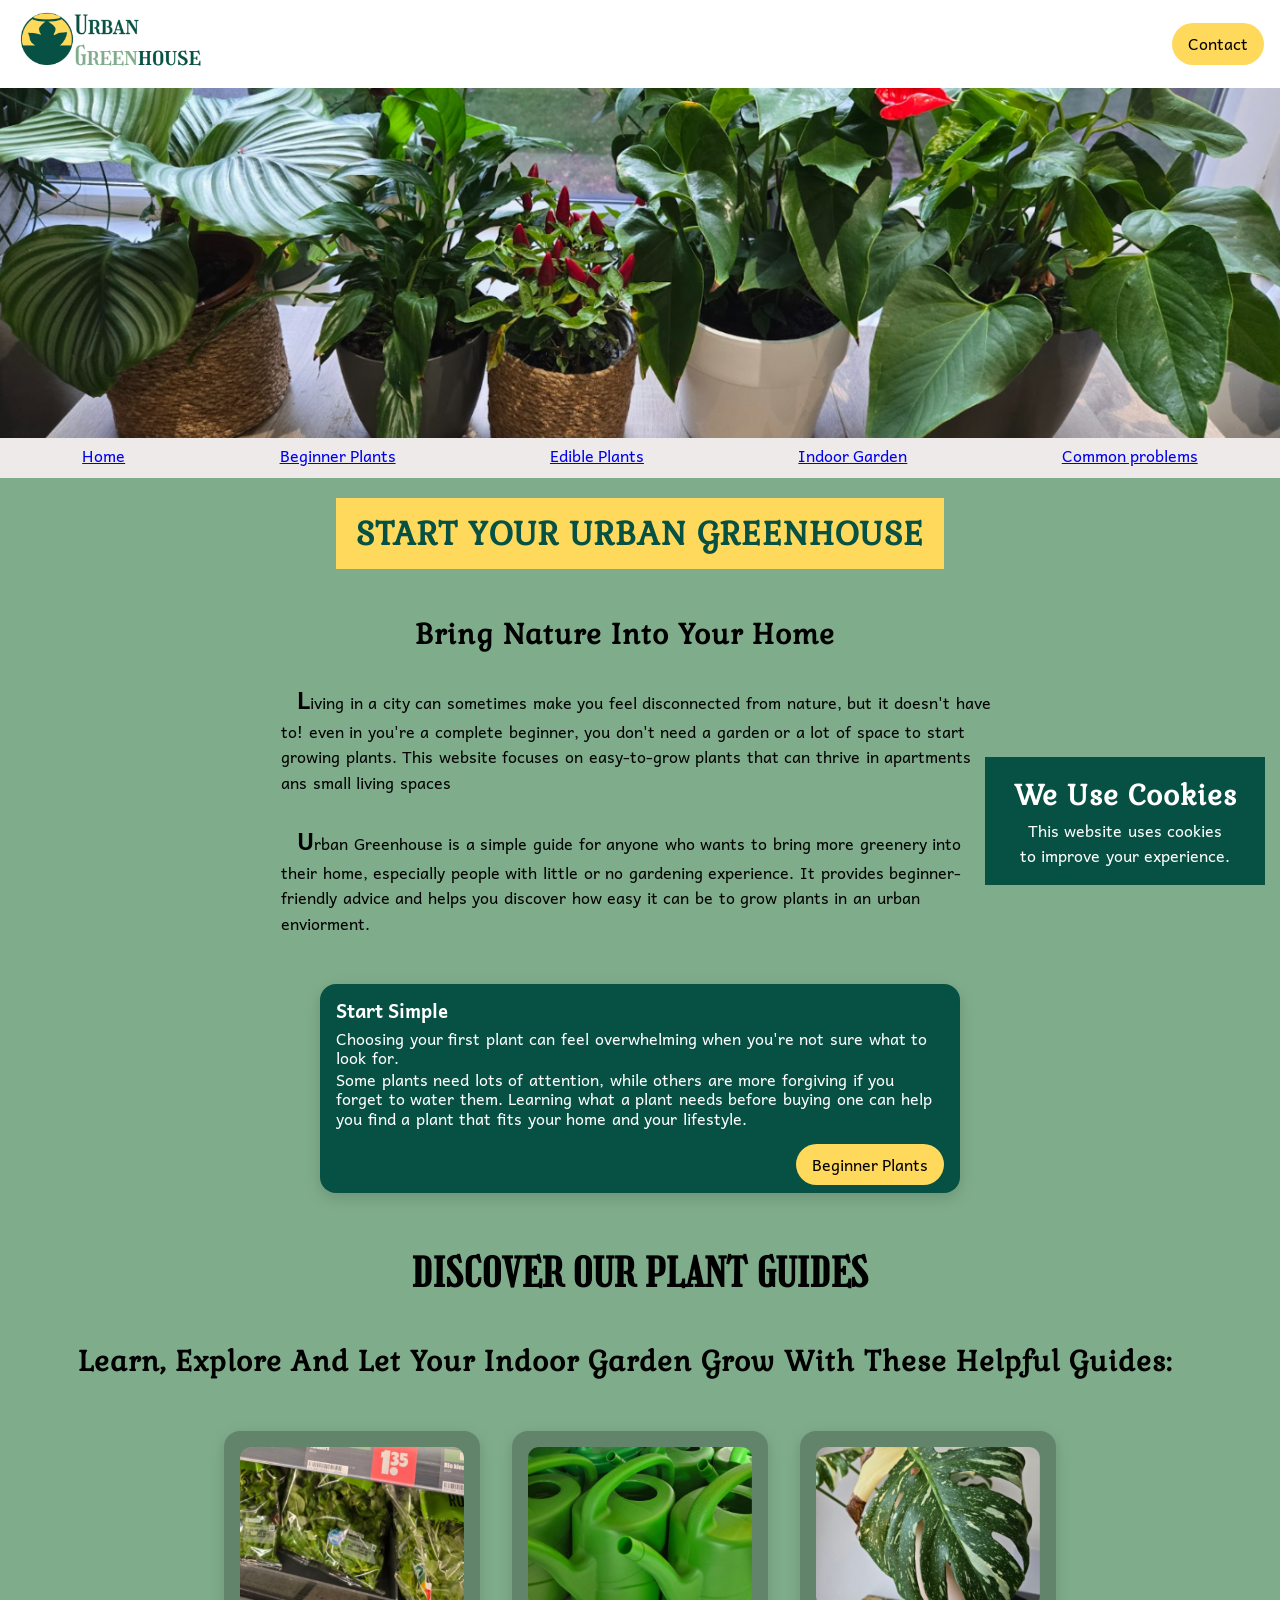
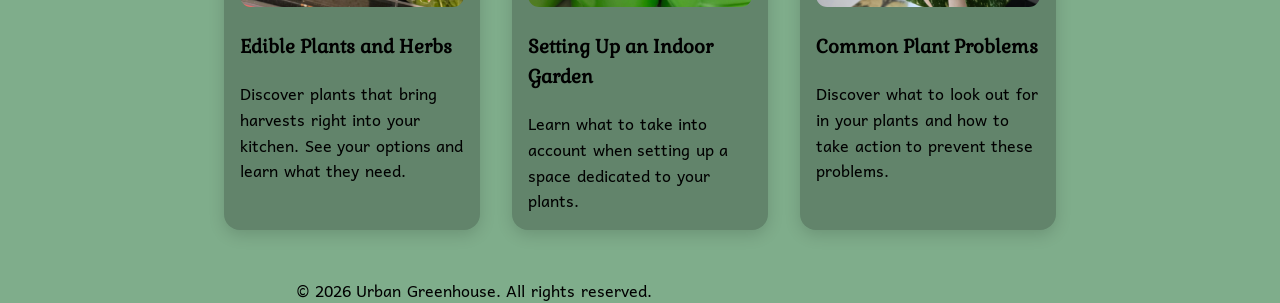
==== commit 676a01ec: "adding indents + change in content in homepage" ====
--- a/index.html
+++ b/index.html
@@ -1,118 +1,113 @@
 <!DOCTYPE html>
 <html lang="en">
 <head>
-    <meta charset="UTF-8">
-    <meta name="viewport" content="width=device-width, initial-scale=1.0">
-    <meta name="author" content="Sara Figa">
-    <meta name="description" content="Discover beginner-friendly indoor plants, tips and helpful guides for growing them in your apartment.">
-    <meta name="keywords" content="indoor plants, apartment gardening, beginner plants, edible plants, urban greenhouse">
-    <title>Urban Greenhouse - home</title>
-    <link rel="icon" type="image/png" href="img/favicon-removebg-preview.png">
-    <link rel="stylesheet" type="text/css" href="css/style.css">
-    <link rel="preconnect" href="https://fonts.googleapis.com">
-    <link href="https://fonts.googleapis.com/css2?family=Andika:ital,wght@0,400;0,700;1,400;1,700&family=Gabriela&family=Girassol&display=swap" rel="stylesheet">
-</head>     
+	<meta charset="UTF-8">
+	<meta name="viewport" content="width=device-width, initial-scale=1.0">
+	<meta name="author" content="Sara Figa">
+	<meta name="description" content="Discover beginner-friendly indoor plants, tips and helpful guides for growing them in your apartment.">
+	<meta name="keywords" content="indoor plants, apartment gardening, beginner plants, edible plants, urban greenhouse">
+	<title>Urban Greenhouse - home</title>
+	<link rel="icon" type="image/png" href="img/favicon-removebg-preview.png">
+	<link rel="stylesheet" type="text/css" href="css/style.css">
+	<link rel="preconnect" href="https://fonts.googleapis.com">
+	<link href="https://fonts.googleapis.com/css2?family=Andika:ital,wght@0,400;0,700;1,400;1,700&family=Gabriela&family=Girassol&display=swap" rel="stylesheet">
+</head>
 
 <body>
-<header> 
-     <a href="index.html">
-            <img src="img/UrbanGreenHouseLogoWithText.png"
-                 alt="Urban Greenhouse logo with text"
-                 title="Urban Greenhouse">
-         </a>
+	<header>
+		<a href="index.html">
+			<img src="img/UrbanGreenHouseLogoWithText.png" alt="Urban Greenhouse logo with text" title="Urban Greenhouse">
+		</a>
 
- <a href="contact.html" class="card-button">
-        Contact
-    </a>
-</header>
+		<a href="contact.html" class="card-button">
+			Contact
+		</a>
+	</header>
 
-<figure class="hero">
-            <img src="img/HERO.png"
-                 alt="Various plants on a windowsill with green leaves in different pots"
-                 title="Plants on a windowsill">
-        </figure>
+	<figure class="hero">
+		<img src="img/HERO.png" alt="Various plants on a windowsill with green leaves in different pots" title="Plants on a windowsill">
+	</figure>
 
-<nav id = mainnav>
-    <ul>
-        <li><a href="index.html">Home</a></li>
-        <li><a href="plants.html">Beginner Plants</a></li>
-        <li><a href="edible.html">Edible Plants</a></li>
-        <li><a href="indoor.html">Indoor Garden</a></li>
-        <li><a href="problems.html">Common problems</a></li>
-    </ul>
-    </nav>
+	<nav id=mainnav>
+		<ul>
+			<li><a href="index.html">Home</a></li>
+			<li><a href="plants.html">Beginner Plants</a></li>
+			<li><a href="edible.html">Edible Plants</a></li>
+			<li><a href="indoor.html">Indoor Garden</a></li>
+			<li><a href="problems.html">Common problems</a></li>
+		</ul>
+	</nav>
 
-    <section class="page-title">
-    <h1>Start Your Urban Greenhouse</h1>
-</section>
+	<section class="page-title">
+		<h1>Start Your Urban Greenhouse</h1>
+	</section>
 
-<section class="home-content">
-   <h2>Bring Nature Into Your Home</h2>
+	<section class="home-content">
+		<h2>Bring Nature Into Your Home</h2>
 
-            <p>
-               Living in a city can make you feel disconnected from nature, but it doesn't have to!  You don’t need a garden or a lot of space to start growing plants, this website focuses on plants that can thrive in any apartment.</p> 
+		<p>
+			Living in a city can sometimes make you feel disconnected from nature, but it doesn't have to! even in you're a complete beginner, you don't need a garden or a lot of space to start growing plants. This website focuses on easy-to-grow plants that can thrive in apartments ans small living spaces</p> 
 
-<p>This is a simple guide for any person, especially those who have no experience in gardening, who wants to bring more plants into their lives.
-            </p>
+		<p>Urban Greenhouse is a simple guide for anyone who wants to bring more greenery into their home, especially people with little or no gardening experience. It provides beginner-friendly advice and helps you discover how easy it can be to grow plants in an urban enviorment. </p>
+		</p>
 
-</section>
+	</section>
 
- <article class = "plant-card">
+	<article class="plant-card">
 
-                <h3>Start Simple</h3>
+		<h3>Start Simple</h3>
 
-                <p>
-                    Choosing your first plant can feel overwhelming
-                    when you're not sure what to look for.
-                </p>
+		<p>
+			Choosing your first plant can feel overwhelming
+			when you're not sure what to look for.
+		</p>
 
-                <p>
-                    Some plants need lots of attention, while others
-                    are more forgiving if you forget to water them.
-                    Learning what a plant needs before buying one can help you find a plant that fits your home and your lifestyle. 
-                </p>
-                <a href="plants.html" class="card-button">
-        Beginner Plants
-    </a>
-               
-     </article>
+		<p>
+			Some plants need lots of attention, while others
+			are more forgiving if you forget to water them.
+			Learning what a plant needs before buying one can help you find a plant that fits your home and your lifestyle. 
+		</p>
+		<a href="plants.html" class="card-button">
+			Beginner Plants
+		</a>
 
+	</article>
 
-<section>
-    <h1>Discover our plant guides</h1>
-    <h2>Learn, explore and let your indoor garden grow with these helpful guides:</h2>
-</section>
+	<section>
+		<h1>Discover our plant guides</h1>
+		<h2>Learn, explore and let your indoor garden grow with these helpful guides:</h2>
+	</section>
 
-<section class="plant-cards">
+	<section class="plant-cards">
 
-    <a href="edible.html" class="plant-box">
-        <img src="img/herbs.png" alt="Edible plants and herbs packaged in a store" title="Edible plants and herbs">
-        <h3>Edible Plants and Herbs</h3>
-        <p>Discover plants that bring harvests right into your kitchen. See your options and learn what they need.</p>
-    </a>
+		<a href="edible.html" class="plant-box">
+			<img src="img/herbs.png" alt="Edible plants and herbs packaged in a store" title="Edible plants and herbs">
+			<h3>Edible Plants and Herbs</h3>
+			<p>Discover plants that bring harvests right into your kitchen. See your options and learn what they need.</p>
+		</a>
 
-    <a href="indoor.html" class="plant-box">
-        <img src="img/watercan.png" alt="Green watering cans on a shelf in a store" title="Watering cans">
-        <h3>Setting Up an Indoor Garden</h3>
-        <p>Learn what to take into account when setting up a space dedicated to your plants.</p>
-    </a>
+		<a href="indoor.html" class="plant-box">
+			<img src="img/watercan.png" alt="Green watering cans on a shelf in a store" title="Watering cans">
+			<h3>Setting Up an Indoor Garden</h3>
+			<p>Learn what to take into account when setting up a space dedicated to your plants.</p>
+		</a>
 
-    <a href="problems.html" class="plant-box">
-        <img src="img/monstera.png" alt="Monstera plant with yellow spots on the leaves, displaying discoloration" title="Monstera plant">
-        <h3>Common Plant Problems</h3>
-        <p>Discover what to look out for in your plants and how to take action to prevent these problems.</p>
-    </a>
+		<a href="problems.html" class="plant-box">
+			<img src="img/monstera.png" alt="Monstera plant with yellow spots on the leaves, displaying discoloration" title="Monstera plant">
+			<h3>Common Plant Problems</h3>
+			<p>Discover what to look out for in your plants and how to take action to prevent these problems.</p>
+		</a>
 
-</section>
+	</section>
 
-<footer>
-    <p>&copy; 2026 Urban Greenhouse. All rights reserved.</p>
-</footer>
+	<footer>
+		<p>&copy; 2026 Urban Greenhouse. All rights reserved.</p>
+	</footer>
 
-<aside class="cookie-message">
-    <h2>We use cookies</h2>
-    <p>This website uses cookies to improve your experience.</p>
-</aside>
+	<aside class="cookie-message">
+		<h2>We use cookies</h2>
+		<p>This website uses cookies to improve your experience.</p>
+	</aside>
 
 </body>
 </html>
--- a/css/style.css
+++ b/css/style.css
@@ -961,7 +961,7 @@
     margin-right: 30px;
     font-family: 'Gabriela', serif;
     text-transform: capitalize;
-    font-size: 32px;
+    font-size: 28px;
     letter-spacing: 1px;
 }
 
